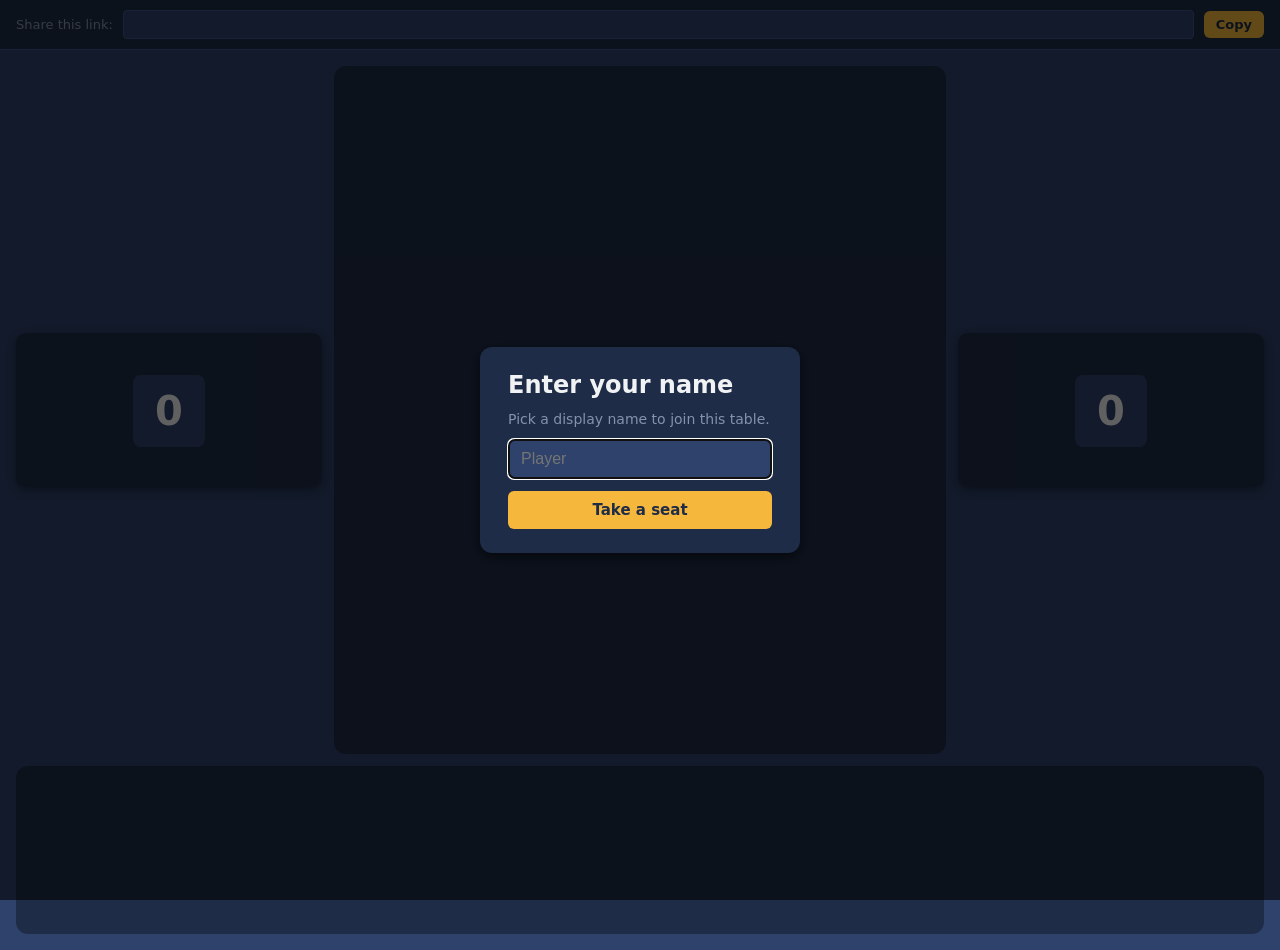
==== remoteTable.html @ deaada32 "Poker -> Dou Di Zhu" ====
<!DOCTYPE html>
<html>

<head>
	<meta charset="utf-8">
	<meta name="viewport" content="width=device-width, initial-scale=1.0, maximum-scale=1.0, user-scalable=no">
	<meta name="apple-mobile-web-app-capable" content="yes">
	<meta name="apple-mobile-web-app-title" content="Dou Di Zhu">
	<meta name="apple-mobile-web-app-status-bar-style" content="black">
	<meta name="theme-color" content="#2e426b" />

	<title>Dou Di Zhu — Table</title>

	<link rel="apple-touch-icon" href="icons/180x180.png" />
	<link rel="icon" href="icons/favicon.png" type="image/png" sizes="32x32">
	<link rel="icon" href="icons/poker-chip.svg" type="image/svg+xml">
	<link rel="manifest" href="manifest.json">
	<link rel="stylesheet" href="css/style.css">
</head>

<body id="doudizhu-table" data-player-count="3">
	<div id="name-prompt" class="name-prompt hidden">
		<div class="name-prompt-dialog">
			<h2>Enter your name</h2>
			<p>Pick a display name to join this table.</p>
			<input id="name-prompt-input" type="text" maxlength="20" placeholder="Player">
			<button id="name-prompt-submit" type="button">Take a seat</button>
		</div>
	</div>

	<header class="share-bar">
		<span class="share-bar-label">Share this link:</span>
		<input id="share-link" type="text" readonly>
		<button id="share-copy" type="button">Copy</button>
	</header>

	<main class="ddz-table">
		<div class="opponent opponent-N" data-seat-slot="N">
			<div class="opponent-name"></div>
			<div class="opponent-role"></div>
			<div class="opponent-hand-count">0</div>
			<div class="opponent-status"></div>
			<div class="opponent-score"></div>
		</div>
		<div class="opponent opponent-W" data-seat-slot="W">
			<div class="opponent-name"></div>
			<div class="opponent-role"></div>
			<div class="opponent-hand-count">0</div>
			<div class="opponent-status"></div>
			<div class="opponent-score"></div>
		</div>
		<div class="opponent opponent-E" data-seat-slot="E">
			<div class="opponent-name"></div>
			<div class="opponent-role"></div>
			<div class="opponent-hand-count">0</div>
			<div class="opponent-status"></div>
			<div class="opponent-score"></div>
		</div>

		<div class="table-center">
			<div id="kitty" class="kitty hidden"></div>
			<div id="last-move" class="last-move"></div>
			<div id="notification" class="notification">Connecting…</div>
			<div id="phase-indicator" class="phase-indicator"></div>
		</div>

		<section class="my-area">
			<div class="me-info">
				<span id="me-name"></span>
				<span id="me-role"></span>
				<span id="me-score"></span>
			</div>
			<div id="my-hand" class="my-hand"></div>
			<div class="action-buttons">
				<button id="ready-button" type="button" class="hidden">Ready</button>
				<button id="claim-button" type="button" class="hidden">Be Landlord</button>
				<button id="decline-button" type="button" class="hidden">Pass (Bidding)</button>
				<button id="play-button" type="button" class="hidden" disabled>Play</button>
				<button id="pass-button" type="button" class="hidden">Pass</button>
			</div>
			<div id="connection-status" class="connection-status hidden"></div>
		</section>
	</main>

	<script type="module" src="./js/remoteTable.js"></script>
</body>

</html>
---- css/style.css ----
:root {
	--blue: hsl(220, 40%, 30%);
	--blue-darker: hsl(221, 39%, 20%);
	--blue-lighter: hsl(220, 40%, 40%);
	--blue-lightest: hsl(221, 20%, 60%);
	--font-color: hsl(220, 14%, 95%);
	--yellow: hsl(40, 90%, 60%);
	--yellow-active: hsl(40, 100%, 50%);
	--green: hsl(140, 40%, 40%);
	--red: hsl(0, 70%, 55%);
	--shadow: rgba(0, 0, 0, 0.4) 0 3px 8px;
	--shadow-strong: rgba(0, 0, 0, 0.6) 0 4px 12px;
}

* {
	box-sizing: border-box;
	touch-action: manipulation;
}

html,
body {
	margin: 0;
	padding: 0;
	min-height: 100dvh;
	background: var(--blue);
	color: var(--font-color);
	font-family: system-ui, -apple-system, "Helvetica Neue", Arial, sans-serif;
	-webkit-tap-highlight-color: transparent;
}

.hidden {
	display: none !important;
}

button {
	font: inherit;
	padding: 10px 14px;
	border-radius: 6px;
	border: 0;
	background: var(--yellow);
	color: var(--blue-darker);
	font-weight: bold;
	cursor: pointer;
}

button:disabled {
	background: var(--blue-lighter);
	color: var(--blue-lightest);
	cursor: not-allowed;
}

button:hover:not(:disabled) {
	background: var(--yellow-active);
}

/* =========================
   LANDING PAGE
   ========================= */

body#landing main {
	min-height: 100dvh;
	display: flex;
	align-items: center;
	justify-content: center;
	padding: 24px;
}

.landing-panel {
	background: var(--blue-darker);
	border-radius: 12px;
	box-shadow: var(--shadow);
	padding: 24px 28px;
	width: 100%;
	max-width: 420px;
	display: grid;
	gap: 14px;
}

.landing-panel h1 {
	margin: 0;
}

.landing-panel label {
	display: grid;
	gap: 4px;
	font-size: 14px;
}

.landing-panel input[type="text"],
.landing-panel input[type="number"] {
	padding: 8px 10px;
	border-radius: 6px;
	border: 1px solid var(--blue-lighter);
	background: var(--blue);
	color: var(--font-color);
	font-size: 15px;
}

.landing-actions {
	display: flex;
	gap: 10px;
}

.landing-join {
	display: grid;
	grid-template-columns: 1fr auto auto;
	gap: 10px;
	align-items: end;
}

#table-id-output {
	padding: 10px;
	border-radius: 6px;
	background: var(--blue);
	font-family: monospace;
}

.landing-share {
	background: var(--blue);
	border-radius: 6px;
	padding: 14px;
	display: grid;
	gap: 10px;
	font-size: 14px;
}

.landing-share p {
	margin: 0;
}

.share-link-row {
	display: flex;
	gap: 8px;
}

.share-link-row input {
	flex: 1;
	padding: 8px 10px;
	border-radius: 6px;
	border: 1px solid var(--blue-lighter);
	background: var(--blue-darker);
	color: var(--font-color);
	font-family: monospace;
	font-size: 13px;
}

.share-hint code {
	background: var(--blue-darker);
	padding: 2px 6px;
	border-radius: 4px;
	font-size: 13px;
}

/* =========================
   SHARE BAR
   ========================= */

.share-bar {
	display: flex;
	align-items: center;
	gap: 10px;
	padding: 10px 16px;
	background: var(--blue-darker);
	border-bottom: 1px solid var(--blue-lighter);
}

.share-bar-label {
	font-size: 13px;
	color: var(--blue-lightest);
	flex-shrink: 0;
}

.share-bar input {
	flex: 1;
	min-width: 0;
	padding: 6px 10px;
	border-radius: 4px;
	border: 1px solid var(--blue-lighter);
	background: var(--blue);
	color: var(--font-color);
	font-family: monospace;
	font-size: 13px;
}

.share-bar button {
	padding: 6px 12px;
	font-size: 13px;
}

/* =========================
   NAME PROMPT
   ========================= */

.name-prompt {
	position: fixed;
	inset: 0;
	background: rgba(0, 0, 0, 0.6);
	display: flex;
	align-items: center;
	justify-content: center;
	z-index: 100;
}

.name-prompt-dialog {
	background: var(--blue-darker);
	border-radius: 12px;
	padding: 24px 28px;
	min-width: 320px;
	max-width: 90vw;
	box-shadow: var(--shadow-strong);
	display: grid;
	gap: 12px;
}

.name-prompt-dialog h2 {
	margin: 0;
}

.name-prompt-dialog p {
	margin: 0;
	color: var(--blue-lightest);
	font-size: 14px;
}

.name-prompt-dialog input {
	padding: 10px 12px;
	border-radius: 6px;
	border: 1px solid var(--blue-lighter);
	background: var(--blue);
	color: var(--font-color);
	font-size: 16px;
}

.name-prompt-dialog button {
	padding: 10px 14px;
	font-size: 15px;
}

/* =========================
   TABLE
   ========================= */

body#doudizhu-table {
	display: flex;
	flex-direction: column;
	min-height: 100dvh;
}

.ddz-table {
	flex: 1;
	display: grid;
	grid-template-areas:
		"nw north ne"
		"west center east"
		"me me me";
	grid-template-rows: auto 1fr auto;
	grid-template-columns: 1fr 2fr 1fr;
	gap: 12px;
	padding: 16px;
	min-height: 100dvh;
}

/* 3-player layout: only W and E opponents visible. */
body#doudizhu-table[data-player-count="3"] .opponent-N {
	display: none;
}

body#doudizhu-table[data-player-count="3"] .ddz-table {
	grid-template-areas:
		"west center east"
		"me me me";
	grid-template-rows: 1fr auto;
}

.opponent {
	background: var(--blue-darker);
	border-radius: 10px;
	padding: 12px;
	display: flex;
	flex-direction: column;
	align-items: center;
	gap: 6px;
	box-shadow: var(--shadow);
	border: 2px solid transparent;
	transition: border-color 0.2s ease;
}

.opponent.turn {
	border-color: var(--yellow);
}

.opponent.landlord {
	background: linear-gradient(to bottom, var(--blue-darker), hsl(221, 39%, 27%));
}

.opponent-N {
	grid-area: north;
	justify-self: center;
}

.opponent-W {
	grid-area: west;
	align-self: center;
}

.opponent-E {
	grid-area: east;
	align-self: center;
}

.opponent-name {
	font-weight: bold;
	font-size: 16px;
}

.opponent-role {
	font-size: 13px;
	color: var(--yellow);
	min-height: 16px;
}

.opponent-hand-count {
	font-size: 40px;
	font-weight: bold;
	background: var(--blue);
	width: 72px;
	height: 72px;
	display: flex;
	align-items: center;
	justify-content: center;
	border-radius: 8px;
}

.opponent-status {
	font-size: 12px;
	color: var(--red);
	min-height: 14px;
	text-transform: uppercase;
}

.opponent-score {
	font-size: 13px;
	color: var(--blue-lightest);
}

.table-center {
	grid-area: center;
	display: flex;
	flex-direction: column;
	align-items: center;
	justify-content: center;
	gap: 12px;
	padding: 16px;
	background: var(--blue-darker);
	border-radius: 12px;
	min-height: 220px;
}

.phase-indicator {
	font-size: 13px;
	color: var(--blue-lightest);
}

.notification {
	font-size: 15px;
	text-align: center;
	max-width: 90%;
}

.last-move {
	display: flex;
	flex-direction: column;
	align-items: center;
	gap: 6px;
	min-height: 120px;
}

.last-move.empty {
	color: var(--blue-lightest);
	font-style: italic;
}

.last-move-header {
	font-size: 13px;
	color: var(--yellow);
}

.last-move-cards {
	display: flex;
	gap: 4px;
}

.played-card {
	width: 60px;
	height: 84px;
	border-radius: 4px;
	box-shadow: var(--shadow);
	background: white;
}

.kitty {
	display: flex;
	flex-direction: column;
	align-items: center;
	gap: 4px;
	padding: 8px;
	background: var(--blue);
	border-radius: 6px;
	border: 1px dashed var(--yellow);
}

.kitty-label {
	font-size: 12px;
	color: var(--yellow);
}

.kitty-cards {
	display: flex;
	gap: 3px;
}

.kitty-card {
	width: 40px;
	height: 56px;
	border-radius: 3px;
	background: white;
}

/* =========================
   MY AREA
   ========================= */

.my-area {
	grid-area: me;
	background: var(--blue-darker);
	border-radius: 12px;
	padding: 14px;
	display: flex;
	flex-direction: column;
	align-items: center;
	gap: 10px;
}

.me-info {
	display: flex;
	gap: 10px;
	font-size: 14px;
}

#me-name {
	font-weight: bold;
}

#me-role {
	color: var(--yellow);
}

#me-score {
	color: var(--blue-lightest);
}

.my-hand {
	display: flex;
	gap: 4px;
	flex-wrap: wrap;
	justify-content: center;
	min-height: 120px;
}

.hand-card {
	padding: 0;
	background: transparent;
	border: 2px solid transparent;
	border-radius: 6px;
	cursor: pointer;
	transition: transform 0.15s ease, border-color 0.15s ease;
}

.hand-card img {
	width: 64px;
	height: 90px;
	display: block;
	background: white;
	border-radius: 4px;
	box-shadow: var(--shadow);
}

.hand-card.selected {
	transform: translateY(-12px);
	border-color: var(--yellow);
}

.hand-card:hover:not(.selected) {
	transform: translateY(-4px);
}

.action-buttons {
	display: flex;
	gap: 10px;
	flex-wrap: wrap;
	justify-content: center;
}

.action-buttons #pass-button,
.action-buttons #decline-button {
	background: var(--blue-lighter);
	color: var(--font-color);
}

.action-buttons #pass-button:hover,
.action-buttons #decline-button:hover {
	background: var(--blue-lightest);
}

/* =========================
   CONNECTION STATUS
   ========================= */

.connection-status {
	font-size: 13px;
	padding: 6px 10px;
	border-radius: 4px;
	background: var(--blue);
}

.connection-status[data-variant="warn"] {
	background: var(--red);
}

.connection-status[data-variant="ok"] {
	background: var(--green);
}

/* =========================
   RESPONSIVE
   ========================= */

@media (max-width: 768px) {
	.ddz-table {
		padding: 8px;
		gap: 6px;
	}

	.opponent-hand-count {
		font-size: 28px;
		width: 54px;
		height: 54px;
	}

	.hand-card img {
		width: 44px;
		height: 62px;
	}

	.played-card {
		width: 44px;
		height: 62px;
	}

	.kitty-card {
		width: 28px;
		height: 40px;
	}
}
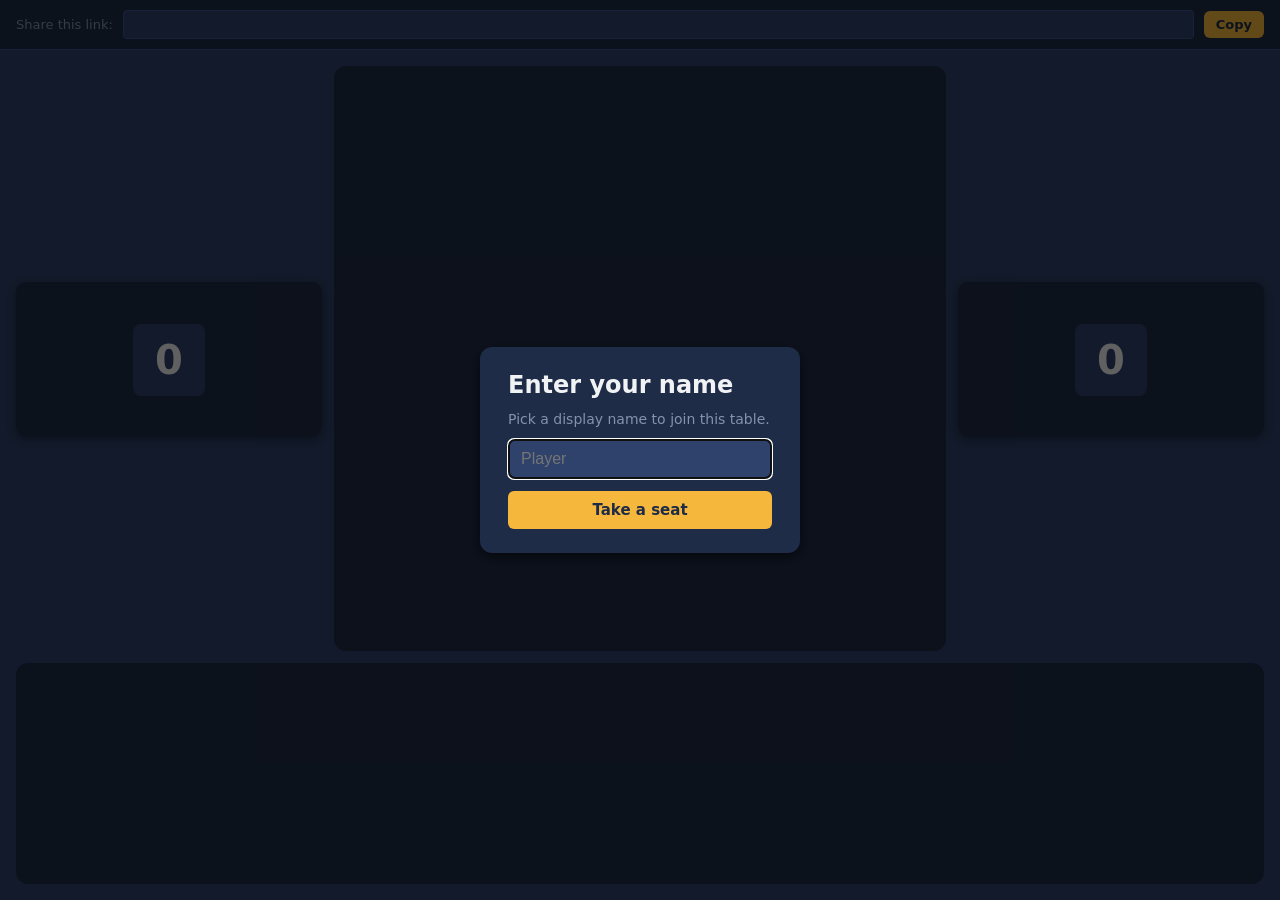
==== commit 3003ddfe: "Fixes" ====
--- a/remoteTable.html
+++ b/remoteTable.html
@@ -29,6 +29,7 @@
 	</div>
 
 	<header class="share-bar">
+		<div id="connection-status" class="connection-status hidden"></div>
 		<span class="share-bar-label">Share this link:</span>
 		<input id="share-link" type="text" readonly>
 		<button id="share-copy" type="button">Copy</button>
@@ -75,10 +76,9 @@
 				<button id="ready-button" type="button" class="hidden">Ready</button>
 				<button id="claim-button" type="button" class="hidden">Be Landlord</button>
 				<button id="decline-button" type="button" class="hidden">Pass (Bidding)</button>
-				<button id="play-button" type="button" class="hidden" disabled>Play</button>
-				<button id="pass-button" type="button" class="hidden">Pass</button>
+				<button id="pass-button" type="button" class="btn-hidden">Pass</button>
+				<button id="play-button" type="button" class="btn-hidden" disabled>Play</button>
 			</div>
-			<div id="connection-status" class="connection-status hidden"></div>
 		</section>
 	</main>
 
--- a/css/style.css
+++ b/css/style.css
@@ -32,6 +32,12 @@
 	display: none !important;
 }
 
+/* Reserves layout space but makes element invisible/non-interactive */
+.btn-hidden {
+	visibility: hidden !important;
+	pointer-events: none !important;
+}
+
 button {
 	font: inherit;
 	padding: 10px 14px;
@@ -162,6 +168,9 @@
 	padding: 10px 16px;
 	background: var(--blue-darker);
 	border-bottom: 1px solid var(--blue-lighter);
+	position: sticky;
+	top: 0;
+	z-index: 50;
 }
 
 .share-bar-label {
@@ -257,7 +266,6 @@
 	grid-template-columns: 1fr 2fr 1fr;
 	gap: 12px;
 	padding: 16px;
-	min-height: 100dvh;
 }
 
 /* 3-player layout: only W and E opponents visible. */
@@ -282,15 +290,18 @@
 	gap: 6px;
 	box-shadow: var(--shadow);
 	border: 2px solid transparent;
-	transition: border-color 0.2s ease;
+	transition: border-color 0.2s ease, background-color 0.2s ease;
+}
+
+/* Landlord gets a yellow border. Current turn fills the whole panel green so name / score /
+   hand-count all shift — a stronger cue than a border alone. Both cues coexist when the
+   landlord is on turn. */
+.opponent.landlord {
+	border-color: var(--yellow);
 }
 
 .opponent.turn {
-	border-color: var(--yellow);
-}
-
-.opponent.landlord {
-	background: linear-gradient(to bottom, var(--blue-darker), hsl(221, 39%, 27%));
+	background: var(--green);
 }
 
 .opponent-N {
@@ -439,6 +450,16 @@
 	flex-direction: column;
 	align-items: center;
 	gap: 10px;
+	border: 2px solid transparent;
+	transition: border-color 0.2s ease, background-color 0.2s ease;
+}
+
+.my-area.landlord {
+	border-color: var(--yellow);
+}
+
+.my-area.turn {
+	background: var(--green);
 }
 
 .me-info {
@@ -499,6 +520,7 @@
 	gap: 10px;
 	flex-wrap: wrap;
 	justify-content: center;
+	align-items: center;
 }
 
 .action-buttons #pass-button,
@@ -512,15 +534,28 @@
 	background: var(--blue-lightest);
 }
 
+.action-buttons #play-button {
+	padding: 14px 32px;
+	font-size: 18px;
+}
+
+.action-buttons #pass-button {
+	padding: 8px 14px;
+	font-size: 13px;
+	font-weight: normal;
+}
+
 /* =========================
    CONNECTION STATUS
    ========================= */
 
 .connection-status {
-	font-size: 13px;
-	padding: 6px 10px;
-	border-radius: 4px;
-	background: var(--blue);
+	font-size: 12px;
+	padding: 4px 10px;
+	border-radius: 10px;
+	background: var(--blue);
+	white-space: nowrap;
+	flex-shrink: 0;
 }
 
 .connection-status[data-variant="warn"] {
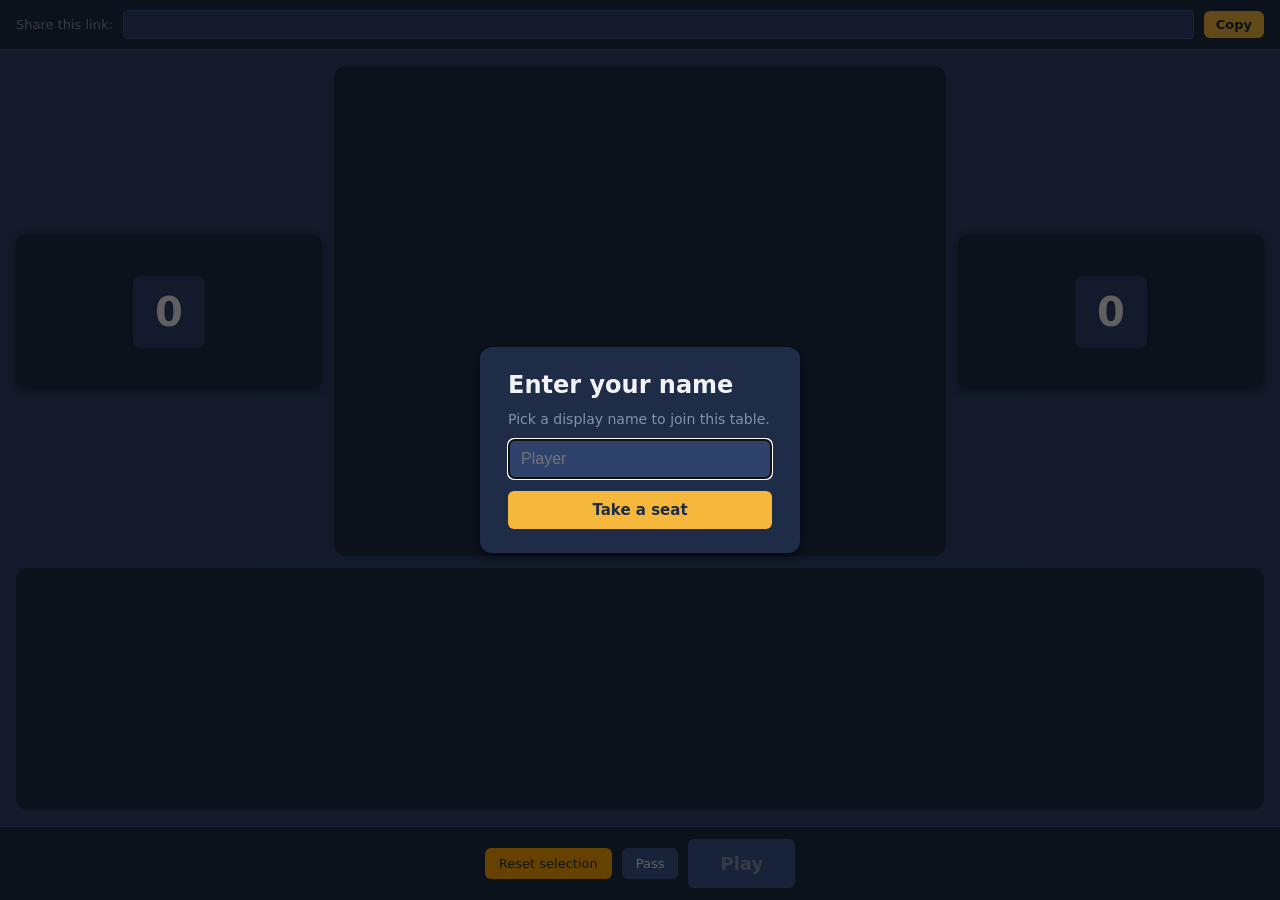
==== commit 1b30b217: "flexible card positions" ====
--- a/remoteTable.html
+++ b/remoteTable.html
@@ -19,6 +19,16 @@
 </head>
 
 <body id="doudizhu-table" data-player-count="3">
+	<div id="confirm-dialog" class="confirm-dialog hidden" role="dialog" aria-modal="true">
+		<div class="confirm-dialog-box">
+			<p id="confirm-dialog-message"></p>
+			<div class="confirm-dialog-actions">
+				<button id="confirm-dialog-yes" type="button">Kick</button>
+				<button id="confirm-dialog-no" type="button">Cancel</button>
+			</div>
+		</div>
+	</div>
+
 	<div id="name-prompt" class="name-prompt hidden">
 		<div class="name-prompt-dialog">
 			<h2>Enter your name</h2>
@@ -72,15 +82,17 @@
 				<span id="me-score"></span>
 			</div>
 			<div id="my-hand" class="my-hand"></div>
-			<div class="action-buttons">
-				<button id="ready-button" type="button" class="hidden">Ready</button>
-				<button id="claim-button" type="button" class="hidden">Be Landlord</button>
-				<button id="decline-button" type="button" class="hidden">Pass (Bidding)</button>
-				<button id="pass-button" type="button" class="btn-hidden">Pass</button>
-				<button id="play-button" type="button" class="btn-hidden" disabled>Play</button>
-			</div>
 		</section>
 	</main>
+
+	<div class="action-buttons">
+		<button id="ready-button" type="button" class="hidden">Ready</button>
+		<button id="claim-button" type="button" class="hidden">Be Landlord</button>
+		<button id="decline-button" type="button" class="hidden">Pass (Bidding)</button>
+		<button id="reset-selection-button" type="button" disabled>Reset selection</button>
+		<button id="pass-button" type="button" disabled>Pass</button>
+		<button id="play-button" type="button" disabled>Play</button>
+	</div>
 
 	<script type="module" src="./js/remoteTable.js"></script>
 </body>
--- a/css/style.css
+++ b/css/style.css
@@ -6,7 +6,7 @@
 	--font-color: hsl(220, 14%, 95%);
 	--yellow: hsl(40, 90%, 60%);
 	--yellow-active: hsl(40, 100%, 50%);
-	--green: hsl(140, 40%, 40%);
+	--green: hsl(140, 35%, 28%);
 	--red: hsl(0, 70%, 55%);
 	--shadow: rgba(0, 0, 0, 0.4) 0 3px 8px;
 	--shadow-strong: rgba(0, 0, 0, 0.6) 0 4px 12px;
@@ -194,6 +194,56 @@
 .share-bar button {
 	padding: 6px 12px;
 	font-size: 13px;
+}
+
+/* =========================
+   CONFIRM DIALOG
+   ========================= */
+
+.confirm-dialog {
+	position: fixed;
+	inset: 0;
+	background: rgba(0, 0, 0, 0.55);
+	display: flex;
+	align-items: center;
+	justify-content: center;
+	z-index: 200;
+}
+
+.confirm-dialog-box {
+	background: var(--blue-darker);
+	border-radius: 10px;
+	padding: 20px 24px;
+	max-width: 320px;
+	width: 90%;
+	display: grid;
+	gap: 16px;
+	box-shadow: var(--shadow-strong);
+}
+
+.confirm-dialog-box p {
+	margin: 0;
+	font-size: 15px;
+	line-height: 1.4;
+}
+
+.confirm-dialog-actions {
+	display: flex;
+	gap: 10px;
+	justify-content: flex-end;
+}
+
+#confirm-dialog-yes {
+	background: var(--red);
+}
+
+#confirm-dialog-no {
+	background: var(--blue-lighter);
+	color: var(--font-color);
+}
+
+#confirm-dialog-no:hover:not(:disabled) {
+	background: var(--blue-lightest);
 }
 
 /* =========================
@@ -280,6 +330,19 @@
 	grid-template-rows: 1fr auto;
 }
 
+/* 2-player layout: single opponent on the right, center takes the rest. */
+body#doudizhu-table[data-player-count="2"] .opponent-N,
+body#doudizhu-table[data-player-count="2"] .opponent-W {
+	display: none;
+}
+
+body#doudizhu-table[data-player-count="2"] .ddz-table {
+	grid-template-areas:
+		"center center east"
+		"me     me     me  ";
+	grid-template-rows: 1fr auto;
+}
+
 .opponent {
 	background: var(--blue-darker);
 	border-radius: 10px;
@@ -352,6 +415,34 @@
 .opponent-score {
 	font-size: 13px;
 	color: var(--blue-lightest);
+}
+
+.opponent-offline {
+	font-size: 10px;
+	font-weight: bold;
+	letter-spacing: 0.08em;
+	text-transform: uppercase;
+	color: var(--blue-lightest);
+	background: var(--blue);
+	padding: 2px 7px;
+	border-radius: 4px;
+}
+
+.opponent.offline {
+	opacity: 0.6;
+}
+
+.kick-button {
+	font-size: 11px;
+	padding: 4px 10px;
+	font-weight: normal;
+	background: var(--red);
+	opacity: 0.75;
+}
+
+.kick-button:hover:not(:disabled) {
+	background: var(--red);
+	opacity: 1;
 }
 
 .table-center {
@@ -481,20 +572,26 @@
 }
 
 .my-hand {
-	display: flex;
-	gap: 4px;
-	flex-wrap: wrap;
-	justify-content: center;
-	min-height: 120px;
+	position: relative;
+	width: 100%;
+	height: 200px;
+	overflow: visible;
 }
 
 .hand-card {
+	position: absolute;
 	padding: 0;
 	background: transparent;
 	border: 2px solid transparent;
 	border-radius: 6px;
-	cursor: pointer;
-	transition: transform 0.15s ease, border-color 0.15s ease;
+	cursor: grab;
+	transition: transform 0.12s ease, border-color 0.12s ease;
+	touch-action: none;
+	user-select: none;
+}
+
+.hand-card:active {
+	cursor: grabbing;
 }
 
 .hand-card img {
@@ -507,12 +604,22 @@
 }
 
 .hand-card.selected {
-	transform: translateY(-12px);
-	border-color: var(--yellow);
+	transform: translateY(-14px);
+	border-color: #ff6a00;
+	border-width: 3px;
+	box-shadow: 0 0 0 2px #ff6a00;
 }
 
 .hand-card:hover:not(.selected) {
 	transform: translateY(-4px);
+}
+
+.hand-select-rect {
+	position: absolute;
+	border: 1.5px dashed orange;
+	background: rgba(255, 165, 0, 0.08);
+	border-radius: 2px;
+	pointer-events: none;
 }
 
 .action-buttons {
@@ -521,6 +628,9 @@
 	flex-wrap: wrap;
 	justify-content: center;
 	align-items: center;
+	padding: 12px 16px;
+	background: var(--blue-darker);
+	border-top: 1px solid var(--blue-lighter);
 }
 
 .action-buttons #pass-button,
@@ -543,6 +653,18 @@
 	padding: 8px 14px;
 	font-size: 13px;
 	font-weight: normal;
+}
+
+#reset-selection-button {
+	background: orange;
+	color: var(--blue-darker);
+	padding: 8px 14px;
+	font-size: 13px;
+	font-weight: normal;
+}
+
+#reset-selection-button:hover:not(:disabled) {
+	background: darkorange;
 }
 
 /* =========================
@@ -587,6 +709,10 @@
 		height: 62px;
 	}
 
+	.my-hand {
+		height: 140px;
+	}
+
 	.played-card {
 		width: 44px;
 		height: 62px;
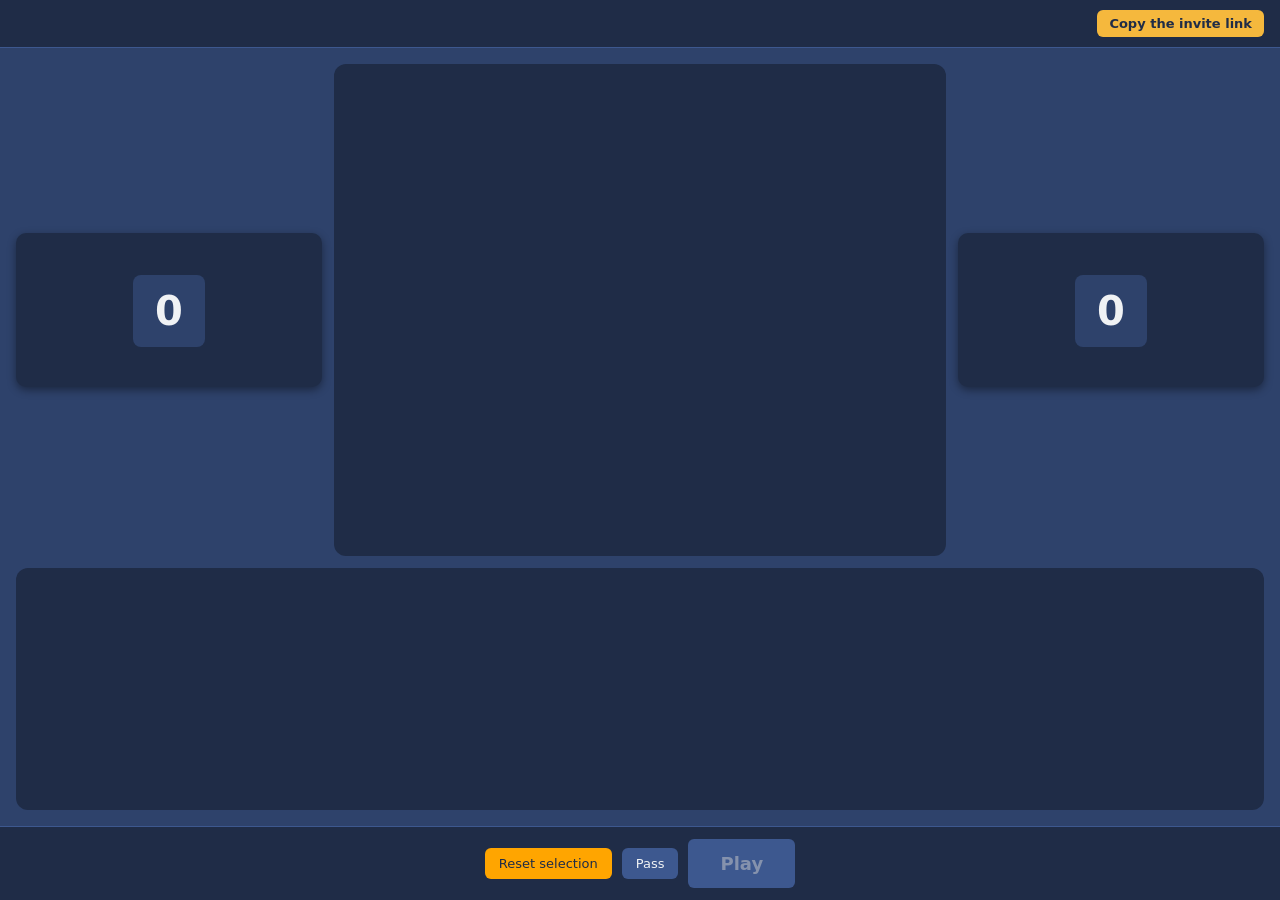
==== commit ab80fea3: "flexible card positions" ====
--- a/remoteTable.html
+++ b/remoteTable.html
@@ -40,9 +40,8 @@
 
 	<header class="share-bar">
 		<div id="connection-status" class="connection-status hidden"></div>
-		<span class="share-bar-label">Share this link:</span>
-		<input id="share-link" type="text" readonly>
-		<button id="share-copy" type="button">Copy</button>
+		<div id="phase-indicator" class="phase-indicator share-bar-phase"></div>
+		<button id="share-copy" type="button">Copy the invite link</button>
 	</header>
 
 	<main class="ddz-table">
@@ -70,9 +69,7 @@
 
 		<div class="table-center">
 			<div id="kitty" class="kitty hidden"></div>
-			<div id="last-move" class="last-move"></div>
-			<div id="notification" class="notification">Connecting…</div>
-			<div id="phase-indicator" class="phase-indicator"></div>
+			<div id="turn-history" class="turn-history"></div>
 		</div>
 
 		<section class="my-area">
--- a/css/style.css
+++ b/css/style.css
@@ -109,7 +109,7 @@
 
 .landing-join {
 	display: grid;
-	grid-template-columns: 1fr auto auto;
+	grid-template-columns: 1fr auto;
 	gap: 10px;
 	align-items: end;
 }
@@ -173,27 +173,16 @@
 	z-index: 50;
 }
 
-.share-bar-label {
-	font-size: 13px;
-	color: var(--blue-lightest);
-	flex-shrink: 0;
-}
-
-.share-bar input {
+.share-bar-phase {
 	flex: 1;
-	min-width: 0;
-	padding: 6px 10px;
-	border-radius: 4px;
-	border: 1px solid var(--blue-lighter);
-	background: var(--blue);
-	color: var(--font-color);
-	font-family: monospace;
-	font-size: 13px;
+	font-size: 13px;
+	color: var(--blue-lightest);
 }
 
 .share-bar button {
 	padding: 6px 12px;
 	font-size: 13px;
+	flex-shrink: 0;
 }
 
 /* =========================
@@ -453,9 +442,30 @@
 	justify-content: center;
 	gap: 12px;
 	padding: 16px;
+	padding-top: 8px;
 	background: var(--blue-darker);
 	border-radius: 12px;
 	min-height: 220px;
+	position: relative;
+}
+
+.kitty {
+	position: absolute;
+	top: 8px;
+	left: 50%;
+	transform: translateX(-50%);
+	display: flex;
+	flex-direction: column;
+	align-items: center;
+	gap: 4px;
+	padding: 8px;
+	background: var(--blue);
+	border-radius: 6px;
+	border: 1px dashed var(--yellow);
+}
+
+body#doudizhu-table[data-player-count="4"] #kitty {
+	display: none !important;
 }
 
 .phase-indicator {
@@ -463,28 +473,62 @@
 	color: var(--blue-lightest);
 }
 
-.notification {
-	font-size: 15px;
-	text-align: center;
-	max-width: 90%;
-}
-
-.last-move {
+
+.turn-history {
+	display: flex;
+	flex-direction: row;
+	align-items: center;
+	gap: 12px;
+	min-height: 100px;
+	width: 100%;
+}
+
+.turn-history-log {
 	display: flex;
 	flex-direction: column;
-	align-items: center;
+	gap: 4px;
+	flex-shrink: 0;
+}
+
+.turn-history-entry {
+	display: flex;
 	gap: 6px;
-	min-height: 120px;
-}
-
-.last-move.empty {
+	font-size: 12px;
+}
+
+.turn-history-name {
+	color: var(--yellow);
+	font-weight: bold;
+}
+
+.turn-history-pass {
 	color: var(--blue-lightest);
 	font-style: italic;
 }
 
-.last-move-header {
-	font-size: 13px;
-	color: var(--yellow);
+
+.turn-history-play {
+	color: var(--blue-lightest);
+	display: none;
+}
+
+.turn-history-mini-cards {
+	display: flex;
+	gap: 1px;
+}
+
+.turn-history-mini-card {
+	width: 26px;
+	height: 36px;
+	border-radius: 2px;
+	box-shadow: var(--shadow);
+	background: white;
+}
+
+.turn-history-main {
+	flex: 1;
+	display: flex;
+	justify-content: center;
 }
 
 .last-move-cards {
@@ -498,17 +542,6 @@
 	border-radius: 4px;
 	box-shadow: var(--shadow);
 	background: white;
-}
-
-.kitty {
-	display: flex;
-	flex-direction: column;
-	align-items: center;
-	gap: 4px;
-	padding: 8px;
-	background: var(--blue);
-	border-radius: 6px;
-	border: 1px dashed var(--yellow);
 }
 
 .kitty-label {
@@ -722,4 +755,24 @@
 		width: 28px;
 		height: 40px;
 	}
-}
+
+	.turn-history {
+		flex-direction: column;
+		align-items: center;
+	}
+
+	.turn-history-log {
+		position: absolute;
+		top: 8px;
+		left: 8px;
+		align-items: flex-start;
+	}
+
+	.turn-history-play {
+		display: inline;
+	}
+
+	.turn-history-mini-cards {
+		display: none;
+	}
+}
